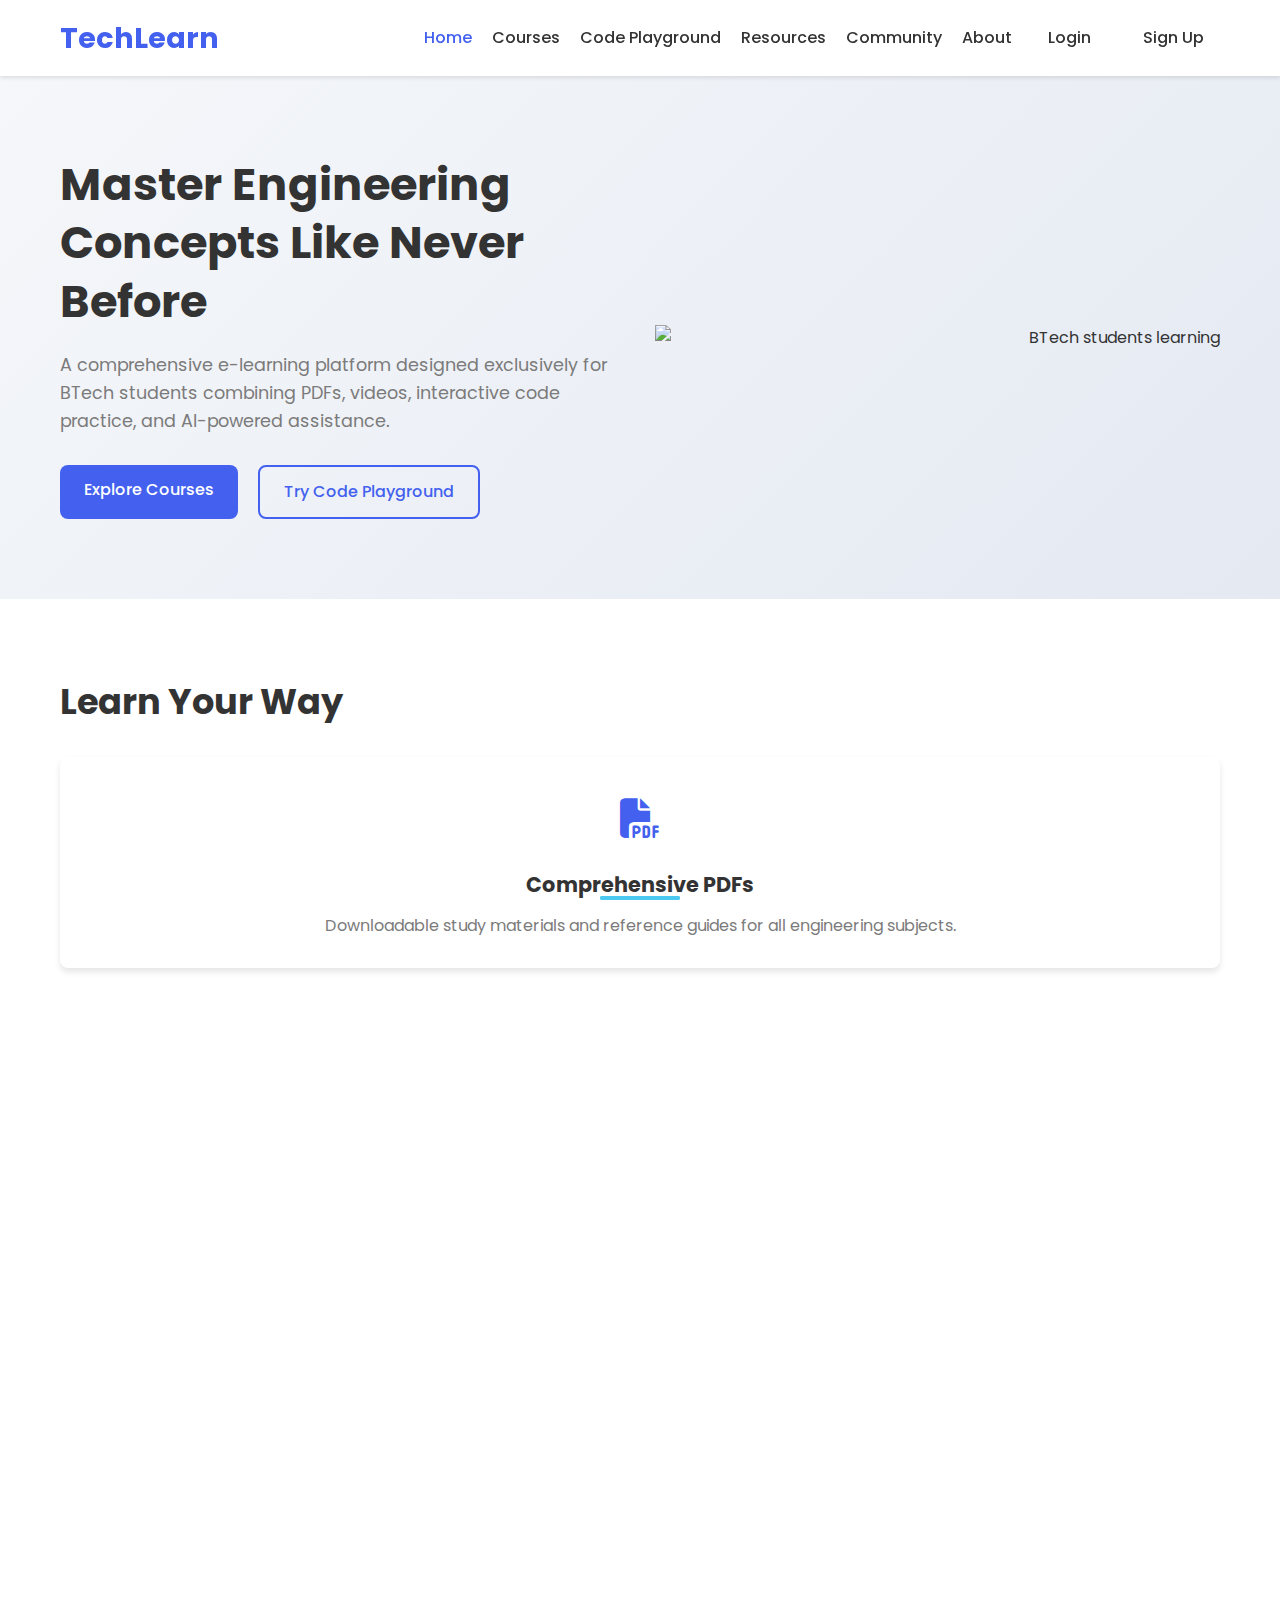
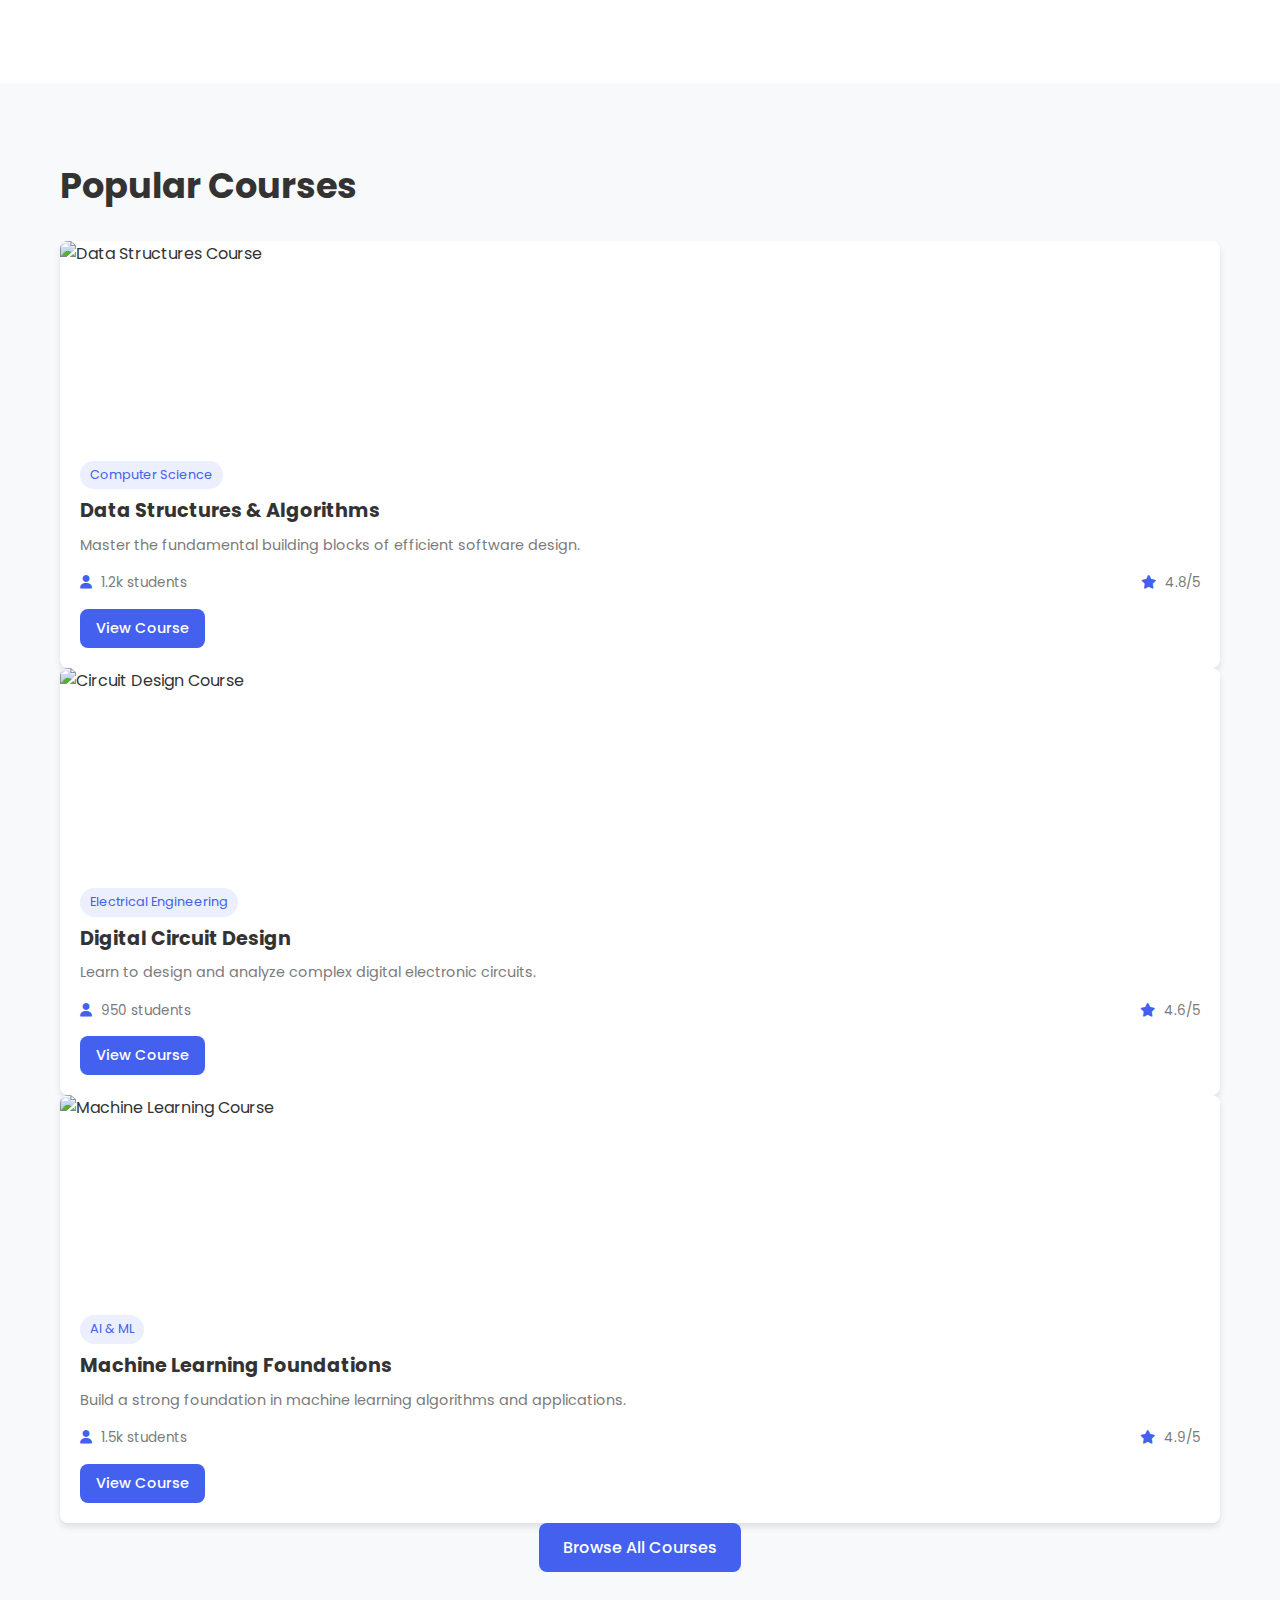
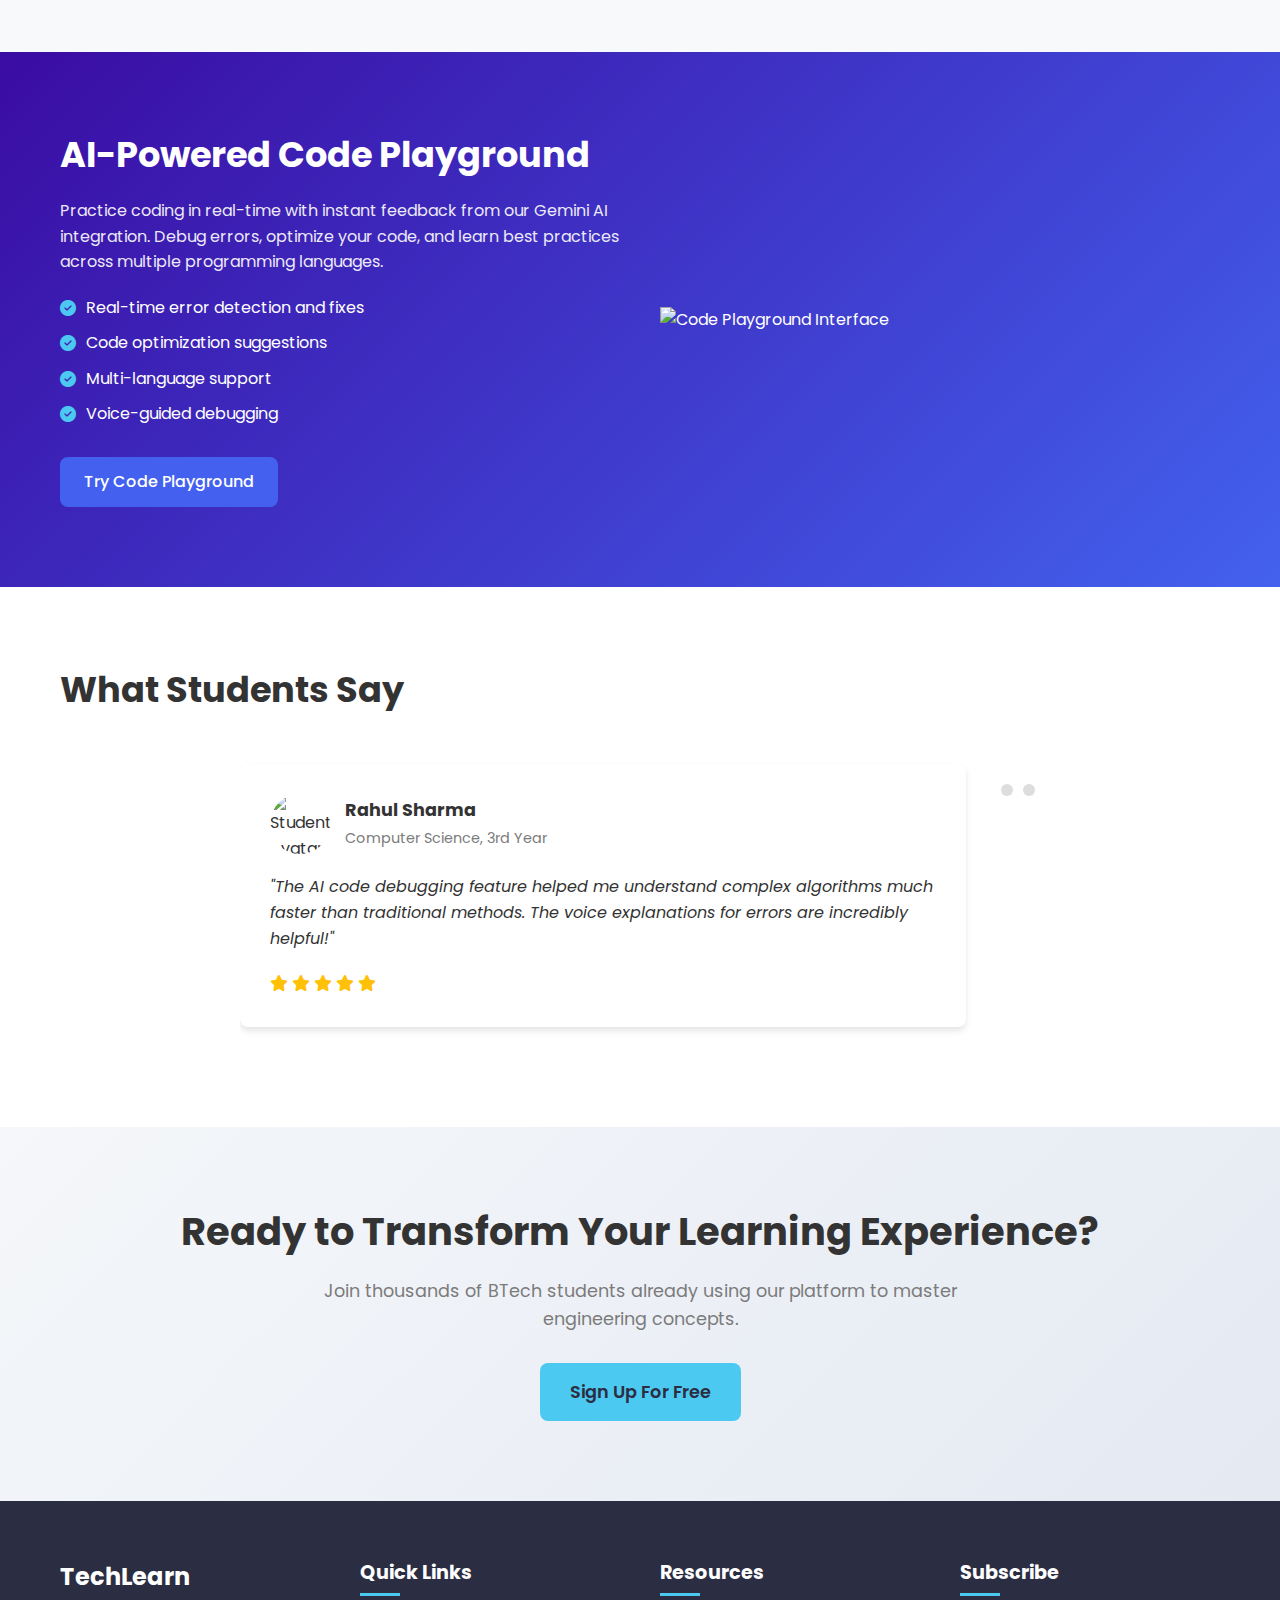
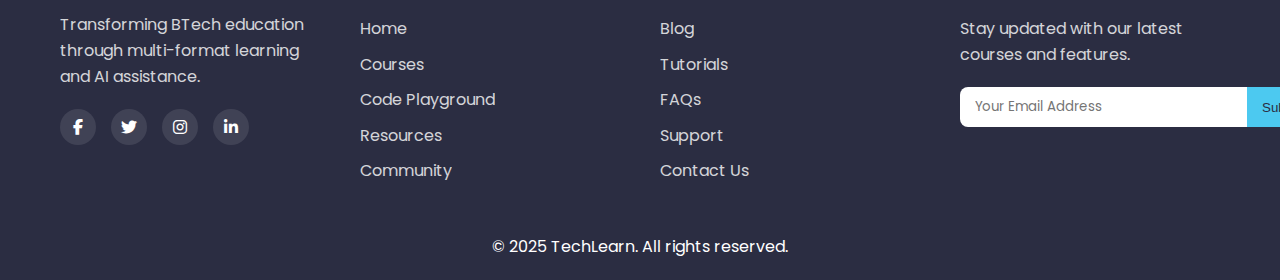
==== index.html @ 761025a0 "init codes" ====
<!DOCTYPE html>
<html lang="en">
<head>
    <meta charset="UTF-8">
    <meta name="viewport" content="width=device-width, initial-scale=1.0">
    <title>TechLearn - BTech E-Learning Platform</title>
    <link rel="stylesheet" href="styles.css">
    <link href="https://cdnjs.cloudflare.com/ajax/libs/font-awesome/6.4.0/css/all.min.css" rel="stylesheet">
    <link href="https://fonts.googleapis.com/css2?family=Poppins:wght@300;400;500;600;700&display=swap" rel="stylesheet">
</head>
<body>
    <!-- Navigation Bar -->
    <nav class="navbar">
        <div class="container">
            <div class="logo">
                <a href="index.html">TechLearn</a>
            </div>
            <div class="menu-toggle">
                <i class="fas fa-bars"></i>
            </div>
            <ul class="nav-menu">
                <li><a href="#" class="active">Home</a></li>
                <li><a href="#">Courses</a></li>
                <li><a href="#">Code Playground</a></li>
                <li><a href="#">Resources</a></li>
                <li><a href="#">Community</a></li>
                <li><a href="#">About</a></li>
                <li><a href="#" class="btn-login">Login</a></li>
                <li><a href="#" class="btn-signup">Sign Up</a></li>
            </ul>
        </div>
    </nav>

    <!-- Hero Section -->
    <section class="hero">
        <div class="container">
            <div class="hero-content">
                <h1>Master Engineering Concepts Like Never Before</h1>
                <p>A comprehensive e-learning platform designed exclusively for BTech students combining PDFs, videos, interactive code practice, and AI-powered assistance.</p>
                <div class="hero-buttons">
                    <a href="#" class="btn-primary">Explore Courses</a>
                    <a href="#" class="btn-secondary">Try Code Playground</a>
                </div>
            </div>
            <div class="hero-image">
                <img src="/api/placeholder/600/400" alt="BTech students learning">
            </div>
        </div>
    </section>

    <!-- Features Section -->
    <section class="features">
        <div class="container">
            <h2 class="section-title">Learn Your Way</h2>
            <div class="features-grid">
                <div class="feature-card">
                    <div class="feature-icon">
                        <i class="fas fa-file-pdf"></i>
                    </div>
                    <h3>Comprehensive PDFs</h3>
                    <p>Downloadable study materials and reference guides for all engineering subjects.</p>
                </div>
                <div class="feature-card">
                    <div class="feature-icon">
                        <i class="fab fa-youtube"></i>
                    </div>
                    <h3>Video Tutorials</h3>
                    <p>Engaging video explanations to visualize complex engineering concepts.</p>
                </div>
                <div class="feature-card">
                    <div class="feature-icon">
                        <i class="fas fa-code"></i>
                    </div>
                    <h3>Interactive Coding</h3>
                    <p>Practice coding with our Gemini AI-powered playground for instant feedback.</p>
                </div>
                <div class="feature-card">
                    <div class="feature-icon">
                        <i class="fas fa-microphone-alt"></i>
                    </div>
                    <h3>Voice Assistance</h3>
                    <p>Get voice explanations for debugging and improving your code.</p>
                </div>
            </div>
        </div>
    </section>

    <!-- Courses Preview Section -->
    <section class="courses-preview">
        <div class="container">
            <h2 class="section-title">Popular Courses</h2>
            <div class="courses-grid">
                <div class="course-card">
                    <div class="course-image">
                        <img src="/api/placeholder/300/200" alt="Data Structures Course">
                    </div>
                    <div class="course-content">
                        <span class="course-tag">Computer Science</span>
                        <h3>Data Structures & Algorithms</h3>
                        <p>Master the fundamental building blocks of efficient software design.</p>
                        <div class="course-meta">
                            <span><i class="fas fa-user"></i> 1.2k students</span>
                            <span><i class="fas fa-star"></i> 4.8/5</span>
                        </div>
                        <a href="#" class="btn-course">View Course</a>
                    </div>
                </div>
                <div class="course-card">
                    <div class="course-image">
                        <img src="/api/placeholder/300/200" alt="Circuit Design Course">
                    </div>
                    <div class="course-content">
                        <span class="course-tag">Electrical Engineering</span>
                        <h3>Digital Circuit Design</h3>
                        <p>Learn to design and analyze complex digital electronic circuits.</p>
                        <div class="course-meta">
                            <span><i class="fas fa-user"></i> 950 students</span>
                            <span><i class="fas fa-star"></i> 4.6/5</span>
                        </div>
                        <a href="#" class="btn-course">View Course</a>
                    </div>
                </div>
                <div class="course-card">
                    <div class="course-image">
                        <img src="/api/placeholder/300/200" alt="Machine Learning Course">
                    </div>
                    <div class="course-content">
                        <span class="course-tag">AI & ML</span>
                        <h3>Machine Learning Foundations</h3>
                        <p>Build a strong foundation in machine learning algorithms and applications.</p>
                        <div class="course-meta">
                            <span><i class="fas fa-user"></i> 1.5k students</span>
                            <span><i class="fas fa-star"></i> 4.9/5</span>
                        </div>
                        <a href="#" class="btn-course">View Course</a>
                    </div>
                </div>
            </div>
            <div class="courses-cta">
                <a href="#" class="btn-primary">Browse All Courses</a>
            </div>
        </div>
    </section>

    <!-- Code Playground Preview -->
    <section class="code-playground-preview">
        <div class="container">
            <div class="playground-content">
                <h2>AI-Powered Code Playground</h2>
                <p>Practice coding in real-time with instant feedback from our Gemini AI integration. Debug errors, optimize your code, and learn best practices across multiple programming languages.</p>
                <ul class="playground-features">
                    <li><i class="fas fa-check-circle"></i> Real-time error detection and fixes</li>
                    <li><i class="fas fa-check-circle"></i> Code optimization suggestions</li>
                    <li><i class="fas fa-check-circle"></i> Multi-language support</li>
                    <li><i class="fas fa-check-circle"></i> Voice-guided debugging</li>
                </ul>
                <a href="#" class="btn-primary">Try Code Playground</a>
            </div>
            <div class="playground-image">
                <img src="/api/placeholder/500/300" alt="Code Playground Interface">
            </div>
        </div>
    </section>

    <!-- Testimonials Section -->
    <section class="testimonials">
        <div class="container">
            <h2 class="section-title">What Students Say</h2>
            <div class="testimonials-slider">
                <div class="testimonial-card">
                    <div class="student-profile">
                        <img src="/api/placeholder/80/80" alt="Student Avatar">
                        <div class="student-info">
                            <h4>Rahul Sharma</h4>
                            <p>Computer Science, 3rd Year</p>
                        </div>
                    </div>
                    <p class="testimonial-text">"The AI code debugging feature helped me understand complex algorithms much faster than traditional methods. The voice explanations for errors are incredibly helpful!"</p>
                    <div class="testimonial-rating">
                        <i class="fas fa-star"></i>
                        <i class="fas fa-star"></i>
                        <i class="fas fa-star"></i>
                        <i class="fas fa-star"></i>
                        <i class="fas fa-star"></i>
                    </div>
                </div>
                <div class="testimonial-card">
                    <div class="student-profile">
                        <img src="/api/placeholder/80/80" alt="Student Avatar">
                        <div class="student-info">
                            <h4>Priya Patel</h4>
                            <p>Electronics Engineering, 4th Year</p>
                        </div>
                    </div>
                    <p class="testimonial-text">"Having both PDF resources and YouTube videos in one place made studying for exams so much more efficient. The community forums helped me connect with students facing similar challenges."</p>
                    <div class="testimonial-rating">
                        <i class="fas fa-star"></i>
                        <i class="fas fa-star"></i>
                        <i class="fas fa-star"></i>
                        <i class="fas fa-star"></i>
                        <i class="fas fa-star-half-alt"></i>
                    </div>
                </div>
            </div>
        </div>
    </section>

    <!-- CTA Section -->
    <section class="cta">
        <div class="container">
            <h2>Ready to Transform Your Learning Experience?</h2>
            <p>Join thousands of BTech students already using our platform to master engineering concepts.</p>
            <a href="#" class="btn-cta">Sign Up For Free</a>
        </div>
    </section>

    <!-- Footer -->
    <footer class="footer">
        <div class="container">
            <div class="footer-grid">
                <div class="footer-col">
                    <h3>TechLearn</h3>
                    <p>Transforming BTech education through multi-format learning and AI assistance.</p>
                    <div class="social-links">
                        <a href="#"><i class="fab fa-facebook-f"></i></a>
                        <a href="#"><i class="fab fa-twitter"></i></a>
                        <a href="#"><i class="fab fa-instagram"></i></a>
                        <a href="#"><i class="fab fa-linkedin-in"></i></a>
                    </div>
                </div>
                <div class="footer-col">
                    <h4>Quick Links</h4>
                    <ul>
                        <li><a href="#">Home</a></li>
                        <li><a href="#">Courses</a></li>
                        <li><a href="#">Code Playground</a></li>
                        <li><a href="#">Resources</a></li>
                        <li><a href="#">Community</a></li>
                    </ul>
                </div>
                <div class="footer-col">
                    <h4>Resources</h4>
                    <ul>
                        <li><a href="#">Blog</a></li>
                        <li><a href="#">Tutorials</a></li>
                        <li><a href="#">FAQs</a></li>
                        <li><a href="#">Support</a></li>
                        <li><a href="#">Contact Us</a></li>
                    </ul>
                </div>
                <div class="footer-col">
                    <h4>Subscribe</h4>
                    <p>Stay updated with our latest courses and features.</p>
                    <form class="newsletter-form">
                        <input type="email" placeholder="Your Email Address">
                        <button type="submit">Subscribe</button>
                    </form>
                </div>
            </div>
            <div class="footer-bottom ">
                <p style="text-align: center;">&copy; 2025 TechLearn. All rights reserved.</p>
            </div>
        </div>
    </footer>

    <script src="script.js"></script>
</body>
</html>
---- styles.css ----
/* Base Styles */
:root {
    --primary-color: #4361ee;
    --secondary-color: #3f37c9;
    --accent-color: #4cc9f0;
    --text-color: #333;
    --light-text: #7b7b7b;
    --bg-color: #f8f9fa;
    --light-bg: #ffffff;
    --dark-bg: #2b2d42;
    --border-color: #e1e1e1;
    --success-color: #4caf50;
    --warning-color: #ff9800;
    --danger-color: #f44336;
    --shadow: 0 4px 6px rgba(0, 0, 0, 0.1);
    --border-radius: 8px;
}

* {
    margin: 0;
    padding: 0;
    box-sizing: border-box;
}

body {
    font-family: 'Poppins', sans-serif;
    color: var(--text-color);
    background-color: var(--bg-color);
    line-height: 1.6;
}

.container {
    width: 100%;
    max-width: 1200px;
    margin: 0 auto;
    padding: 0 20px;
}

a {
    text-decoration: none;
    color: inherit;
}

ul {
    list-style: none;
}

img {
    max-width: 100%;
    height: auto;
    display: block; /* Prevents unwanted space under images */
}
.section-title {
    font-size: clamp(1.8rem, 5vw, 2.2rem);
    margin-bottom: 2rem;
}

.section-title::after {
    content: '';
    position: absolute;
    bottom: 0;
    left: 50%;
    transform: translateX(-50%);
    width: 80px;
    height: 4px;
    background-color: var(--accent-color);
    border-radius: 2px;
}

/* Button Styles */
.btn-primary, .btn-secondary, .btn-course, .btn-cta {
    display: inline-block;
    padding: 12px 24px;
    border-radius: var(--border-radius);
    font-weight: 500;
    text-align: center;
    transition: all 0.3s ease;
    cursor: pointer;
    white-space: nowrap; /* Prevents text wrapping in buttons */
}

.btn-primary {
    background-color: var(--primary-color);
    color: white;
    border: none;
}

.btn-secondary {
    background-color: transparent;
    color: var(--primary-color);
    border: 2px solid var(--primary-color);
}

.btn-course {
    background-color: var(--primary-color);
    color: white;
    border: none;
    padding: 8px 16px;
    font-size: 0.9rem;
}

.btn-cta {
    background-color: var(--accent-color);
    color: var(--dark-bg);
    border: none;
    font-size: 1.1rem;
    padding: 15px 30px;
    font-weight: 600;
}

.btn-primary:hover, .btn-course:hover {
    background-color: var(--secondary-color);
    transform: translateY(-2px);
    box-shadow: var(--shadow);
}

.btn-secondary:hover {
    background-color: rgba(67, 97, 238, 0.1);
}

.btn-cta:hover {
    background-color: #3ab7db;
    transform: translateY(-3px);
    box-shadow: 0 6px 12px rgba(0, 0, 0, 0.15);
}

/* Navigation Bar */
.navbar {
    background-color: var(--light-bg);
    box-shadow: 0 2px 4px rgba(0, 0, 0, 0.1);
    position: sticky;
    top: 0;
    z-index: 1000;
    width: 100%;
    text-align: left;
}
.navbar .container {
    display: flex;
    justify-content: space-between;
    align-items: center;
    padding: 15px 20px;
}


.logo a {
    font-size: 1.8rem;
    font-weight: 700;
    color: var(--primary-color);
}

.nav-menu {
    display: flex;
    align-items: center;
}

.nav-menu li {
    margin-left: 20px;
    text-align: left;
}

.nav-menu a {
    color: var(--text-color);
    font-weight: 500;
    transition: color 0.3s ease;
    text-align: left;
}

.nav-menu a:hover, .nav-menu a.active {
    color: var(--primary-color);
    text-align: left;
}

.btn-login, .btn-signup {
    padding: 8px 16px;
    border-radius: var(--border-radius);
    bottom: 0;
    text-align: left;
}

.btn-login {
    color: var(--primary-color);
    text-align: left;
    
}

.btn-signup {
   
    color: white;
    text-align: left;
}

.menu-toggle {
    display: none;
    background: none;
    border: none;
    font-size: 1.5rem;
    cursor: pointer;
    color: var(--text-color);
    padding: 5px;
    z-index: 1001;
    text-align: left;
}

/* Hero Section */
.hero {
    padding: 80px 0;
    background: linear-gradient(135deg, #f5f7fa 0%, #e4e9f2 100%);
}

.hero .container {
    display: flex;
    align-items: center;
    justify-content: space-between;
    gap: 30px;
}

.hero-content {
    flex: 1;
}


.hero-image {
    flex: 1;
    text-align: right;
}

.hero h1 {
    font-size: clamp(2rem, 5vw, 2.8rem);
    margin-bottom: 20px;
}

.hero p {
    font-size: 1.1rem;
    margin-bottom: 30px;
    color: var(--light-text);
}

.hero-buttons {
    display: flex;
    gap: 20px;
}

/* Features Section */
.features {
    padding: 80px 0;
    background-color: var(--light-bg);
}

.features-grid {
    grid-template-columns: repeat(auto-fit, minmax(280px, 1fr));
}

.feature-card {
    background: white;
    padding: 30px;
    border-radius: var(--border-radius);
    box-shadow: var(--shadow);
    text-align: center;
    transition: transform 0.3s ease;
}

.feature-card:hover {
    transform: translateY(-10px);
}

.feature-icon {
    font-size: 2.5rem;
    color: var(--primary-color);
    margin-bottom: 20px;
}

.feature-card h3 {
    font-size: 1.3rem;
    margin-bottom: 15px;
}

.feature-card p {
    color: var(--light-text);
}

/* Courses Preview Section */
.courses-preview {
    padding: 80px 0;
    background-color: var(--bg-color);
}

.courses-grid {
    grid-template-columns: repeat(auto-fit, minmax(300px, 1fr));
}
.course-card {
    background: white;
    border-radius: var(--border-radius);
    overflow: hidden;
    box-shadow: var(--shadow);
    transition: transform 0.3s ease;
}

.course-card:hover {
    transform: translateY(-5px);
    box-shadow: 0 10px 20px rgba(0, 0, 0, 0.1);
}

.course-image {
    height: 200px;
    overflow: hidden;
}

.course-image img {
    width: 100%;
    height: 100%;
    object-fit: cover;
    transition: transform 0.5s ease;
}

.course-card:hover .course-image img {
    transform: scale(1.05);
}

.course-content {
    padding: 20px;
}

.course-tag {
    display: inline-block;
    background-color: rgba(67, 97, 238, 0.1);
    color: var(--primary-color);
    padding: 4px 10px;
    border-radius: 20px;
    font-size: 0.8rem;
    margin-bottom: 10px;
}

.course-content h3 {
    font-size: 1.2rem;
    margin-bottom: 10px;
}

.course-content p {
    color: var(--light-text);
    margin-bottom: 15px;
    font-size: 0.9rem;
}

.course-meta {
    display: flex;
    justify-content: space-between;
    margin-bottom: 15px;
    font-size: 0.85rem;
    color: var(--light-text);
}

.course-meta i {
    color: var(--primary-color);
    margin-right: 5px;
}

.courses-cta {
    text-align: center;
}

/* Code Playground Preview */
.code-playground-preview {
    padding: 80px 0;
    background: linear-gradient(135deg, #3a0ca3 0%, #4361ee 100%);
    color: white;
}

.code-playground-preview .container {
    display: flex;
    align-items: center;
    justify-content: space-between;
    gap: 40px;
}
.playground-content {
    flex: 1;
}

.playground-image {
    flex: 1;
}

.playground-content h2 {
    font-size: 2.2rem;
    margin-bottom: 20px;
}

.playground-content p {
    margin-bottom: 20px;
    opacity: 0.9;
}

.playground-features {
    margin-bottom: 30px;
}

.playground-features li {
    margin-bottom: 10px;
    display: flex;
    align-items: center;
}

.playground-features i {
    color: var(--accent-color);
    margin-right: 10px;
}

/* Testimonials Section */
.testimonials {
    padding: 80px 0;
    background-color: var(--light-bg);
}

.testimonials-slider {
    display: flex;
    gap: 30px;
    overflow-x: auto;
    padding: 20px 0;
    scrollbar-width: none;
}

.testimonials-slider::-webkit-scrollbar {
    display: none;
}

.testimonial-card {
    background: white;
    padding: 30px;
    border-radius: var(--border-radius);
    box-shadow: var(--shadow);
    min-width: 320px;
    flex: 1;
}

.student-profile {
    display: flex;
    align-items: center;
    margin-bottom: 20px;
}

.student-profile img {
    width: 60px;
    height: 60px;
    border-radius: 50%;
    object-fit: cover;
    margin-right: 15px;
}

.student-info h4 {
    font-size: 1.1rem;
    margin-bottom: 5px;
}

.student-info p {
    color: var(--light-text);
    font-size: 0.9rem;
}

.testimonial-text {
    font-style: italic;
    margin-bottom: 20px;
    color: var(--text-color);
}

.testimonial-rating {
    color: #ffc107;
}

/* CTA Section */
.cta {
    padding: 80px 0;
    text-align: center;
    background: linear-gradient(135deg, #f5f7fa 0%, #e4e9f2 100%);
}

.cta h2 {
    font-size: 2.4rem;
    margin-bottom: 20px;
}

.cta p {
    font-size: 1.1rem;
    color: var(--light-text);
    margin-bottom: 30px;
    max-width: 700px;
    margin-left: auto;
    margin-right: auto;
}

/* Footer */
.footer {
    background-color: var(--dark-bg);
    color: white;
    padding: 60px 0 20px;
}

.footer-grid {
    display: grid;
    grid-template-columns: repeat(auto-fit, minmax(200px, 1fr));
    gap: 40px;
    margin-bottom: 40px;
}

.footer-col h3 {
    font-size: 1.5rem;
    margin-bottom: 20px;
}

.footer-col h4 {
    font-size: 1.2rem;
    margin-bottom: 20px;
    position: relative;
    padding-bottom: 10px;
}

.footer-col h4::after {
    content: '';
    position: absolute;
    bottom: 0;
    left: 0;
    width: 40px;
    height: 3px;
    background-color: var(--accent-color);
}

.footer-col p {
    margin-bottom: 20px;
    opacity: 0.8;
}

.social-links {
    display: flex;
    gap: 15px;
}

.social-links a {
    display: flex;
    align-items: center;
    justify-content: center;
    width: 36px;
    height: 36px;
    background-color: rgba(255, 255, 255, 0.1);
    border-radius: 50%;
    transition: all 0.3s ease;
}

.social-links a:hover {
    background-color: var(--accent-color);
    transform: translateY(-3px);
}

.footer-col ul li {
    margin-bottom: 10px;
}

.footer-col ul li a {
    opacity: 0.8;
    transition: all 0.3s ease;
}

.footer-col ul li a:hover {
    opacity: 1;
    color: var(--accent-color);
    padding-left: 5px;
}

.newsletter-form {
    display: flex;
    margin-top: 15px;
}

.newsletter-form input {
    flex: 1;
    padding: 10px 15px;
    border: none;
    border-radius: var(--border-radius) 0 0 var(--border-radius);
    font-family: inherit;
    outline: none;
}

.newsletter-form button {
    background-color: var(--accent-color);
    color: var(--dark-bg);
    border: none;
    padding: 10px 15px;
    border-radius: 0 var(--border-radius) var(--border-radius) 0;
    cursor: pointer;
    transition: all 0.3s ease;
}

.newsletter-form button:hover {
    background-color: #3ab7db;
}

.copyright {
    text-align: center;
    padding-top: 20px;
    border-top: 1px solid rgba(255, 255, 255, 0.1);
    font-size: 0.9rem;
    opacity: 0.7;
}

/* Responsive Styles */
@media (max-width: 992px) {
    .hero .container {
        flex-direction: column;
        text-align: center;
    }

    .hero-content {
        padding-right: 0;
        margin-bottom: 40px;
    }

    .hero-buttons {
        justify-content: center;
    }

    .code-playground-preview .container {
        flex-direction: column;
    }

    .playground-image {
        order: -1;
        margin-bottom: 30px;
    }
}

@media (max-width: 768px) {
    .menu-toggle {
        display: block;
    }

    .nav-menu {
        position: absolute;
        top: 100%;
        left: 0;
        right: 0;
        flex-direction: column;
        background-color: var(--light-bg);
        padding: 20px;
        box-shadow: 0 5px 10px rgba(0, 0, 0, 0.1);
        display: none;
    }

    .nav-menu.active {
        display: flex;
    }

    .nav-menu li {
        margin: 10px 0;
    }

    .section-title {
        font-size: 1.8rem;
    }

    .hero h1 {
        font-size: 2.2rem;
    }

    .testimonials-slider {
        flex-direction: column;
    }

    .testimonial-card {
        min-width: auto;
    }

    .footer-grid {
        grid-template-columns: 1fr;
    }
}

/* Animation Styles */
@keyframes fadeIn {
    from {
        opacity: 0;
        transform: translateY(20px);
    }
    to {
        opacity: 1;
        transform: translateY(0);
    }
}

.fade-in {
    animation: fadeIn 0.6s ease forwards;
}

.fade-in-delay-1 {
    animation: fadeIn 0.6s ease 0.2s forwards;
    opacity: 0;
}

.fade-in-delay-2 {
    animation: fadeIn 0.6s ease 0.4s forwards;
    opacity: 0;
}

/* Form Styles */
.form-group {
    margin-bottom: 20px;
}

.form-group label {
    display: block;
    margin-bottom: 8px;
    font-weight: 500;
}

.form-control {
    width: 100%;
    padding: 12px 15px;
    border: 1px solid var(--border-color);
    border-radius: var(--border-radius);
    font-family: inherit;
    font-size: 1rem;
}

.form-control:focus {
    border-color: var(--primary-color);
    outline: none;
}

textarea.form-control {
    min-height: 120px;
    resize: vertical;
}

/* Alert Styles */
.alert {
    padding: 15px;
    border-radius: var(--border-radius);
    margin-bottom: 20px;
}

.alert-success {
    background-color: rgba(76, 175, 80, 0.1);
    color: var(--success-color);
    border-left: 4px solid var(--success-color);
}

.alert-warning {
    background-color: rgba(255, 152, 0, 0.1);
    color: var(--warning-color);
    border-left: 4px solid var(--warning-color);
}

.alert-danger {
    background-color: rgba(244, 67, 54, 0.1);
    color: var(--danger-color);
    border-left: 4px solid var(--danger-color);
}

/* Modal Styles */
.modal-overlay {
    position: fixed;
    top: 0;
    left: 0;
    right: 0;
    bottom: 0;
    background-color: rgba(0, 0, 0, 0.5);
    display: flex;
    align-items: center;
    justify-content: center;
    z-index: 2000;
    opacity: 0;
    visibility: hidden;
    transition: all 0.3s ease;
}

.modal-overlay.active {
    opacity: 1;
    visibility: visible;
}

.modal {
    background-color: white;
    border-radius: var(--border-radius);
    max-width: 500px;
    width: 95%;
    max-height: 90vh;
    overflow-y: auto;
}
.modal-overlay.active .modal {
    transform: translateY(0);
}

.modal-header {
    padding: 20px;
    border-bottom: 1px solid var(--border-color);
    display: flex;
    justify-content: space-between;
    align-items: center;
}

.modal-title {
    font-size: 1.5rem;
    margin: 0;
}

.modal-close {
    background: none;
    border: none;
    font-size: 1.5rem;
    cursor: pointer;
    color: var(--light-text);
}

.modal-body {
    padding: 20px;
}

.modal-footer {
    padding: 20px;
    border-top: 1px solid var(--border-color);
    display: flex;
    justify-content: flex-end;
    gap: 10px;
}

/* Pagination */
.pagination {
    display: flex;
    justify-content: center;
    margin-top: 40px;
}

.pagination a {
    display: flex;
    align-items: center;
    justify-content: center;
    width: 40px;
    height: 40px;
    margin: 0 5px;
    border-radius: 50%;
    background-color: white;
    box-shadow: var(--shadow);
    color: var(--text-color);
    transition: all 0.3s ease;
}

.pagination a:hover,
.pagination a.active {
    background-color: var(--primary-color);
    color: white;
}

/* Loader */
.loader {
    display: inline-block;
    width: 30px;
    height: 30px;
    border: 3px solid rgba(67, 97, 238, 0.3);
    border-radius: 50%;
    border-top-color: var(--primary-color);
    animation: spin 1s ease-in-out infinite;
}
h1, h2, h3, h4, h5, h6 {
    line-height: 1.3;
    word-wrap: break-word;
}
@keyframes spin {
    to {
        transform: rotate(360deg);
    }
}
/* Mobile Navigation Styles */
.menu-toggle {
    display: none;
    font-size: 1.5rem;
    cursor: pointer;
    color: #333;
}

@media (max-width: 992px) {
    .menu-toggle {
        display: block;
    }
    
    .nav-menu {
        position: fixed;
        top: 70px;
        left: -100%;
        width: 80%;
        height: calc(100vh - 70px);
        background-color: #fff;
        flex-direction: column;
        transition: 0.3s;
        box-shadow: 0 10px 15px rgba(0, 0, 0, 0.1);
        z-index: 1000;
    }
    
    .nav-menu.active {
        left: 0;
    }
    
    .nav-menu li {
        margin: 0;
        width: 100%;
    }
    
    .nav-menu li a {
        display: block;
        padding: 15px 20px;
        border-bottom: 1px solid #eee;
    }
}

/* Sticky Header */
.navbar.sticky {
    position: fixed;
    top: 0;
    left: 0;
    right: 0;
    background-color: rgba(255, 255, 255, 0.95);
    box-shadow: 0 2px 10px rgba(0, 0, 0, 0.1);
    z-index: 1000;
    animation: slideDown 0.3s ease-in-out;
}

@keyframes slideDown {
    from {
        transform: translateY(-100%);
    }
    to {
        transform: translateY(0);
    }
}

/* Testimonials Slider */
.testimonials-slider {
    position: relative;
    max-width: 800px;
    margin: 0 auto;
}

.testimonial-card {
    display: none;
    animation: fadeIn 0.5s ease-in-out;
}

@keyframes fadeIn {
    from {
        opacity: 0;
    }
    to {
        opacity: 1;
    }
}

.testimonial-dots {
    display: flex;
    justify-content: center;
    margin-top: 20px;
}

.testimonial-dot {
    width: 12px;
    height: 12px;
    border-radius: 50%;
    background-color: #ddd;
    margin: 0 5px;
    cursor: pointer;
    transition: background-color 0.3s;
}

.testimonial-dot.active {
    background-color: #4361ee;
}

/* Form Success/Error Messages */
.form-success-message,
.form-error-message {
    padding: 10px;
    border-radius: 5px;
    margin-top: 10px;
    text-align: center;
}

.form-success-message {
    background-color: #d4edda;
    color: #155724;
    border: 1px solid #c3e6cb;
}

.form-error-message {
    background-color: #f8d7da;
    color: #721c24;
    border: 1px solid #f5c6cb;
}

/* Authentication Modal */
.auth-modal {
    position: fixed;
    top: 0;
    left: 0;
    width: 100%;
    height: 100%;
    background-color: rgba(0, 0, 0, 0.5);
    display: flex;
    justify-content: center;
    align-items: center;
    z-index: 1001;
}

.auth-modal-content {
    background-color: #fff;
    border-radius: 8px;
    padding: 30px;
    max-width: 400px;
    width: 90%;
    position: relative;
    box-shadow: 0 5px 15px rgba(0, 0, 0, 0.2);
    animation: scaleIn 0.3s ease-in-out;
}

@keyframes scaleIn {
    from {
        transform: scale(0.8);
        opacity: 0;
    }
    to {
        transform: scale(1);
        opacity: 1;
    }
}

.auth-modal-close {
    position: absolute;
    top: 15px;
    right: 15px;
    font-size: 24px;
    cursor: pointer;
    color: #999;
    transition: color 0.2s;
}

.auth-modal-close:hover {
    color: #333;
}

.auth-form h2 {
    margin-bottom: 20px;
    text-align: center;
}

.form-group {
    margin-bottom: 15px;
}

.form-group label {
    display: block;
    margin-bottom: 5px;
    font-weight: 500;
}

.form-group input {
    width: 100%;
    padding: 10px;
    border: 1px solid #ddd;
    border-radius: 4px;
    font-size: 1rem;
}

.forgot-password {
    color: #4361ee;
    font-size: 0.9rem;
    text-decoration: none;
}

.btn-block {
    display: block;
    width: 100%;
    margin-top: 20px;
}

.auth-switch {
    margin-top: 20px;
    text-align: center;
    font-size: 0.9rem;
}

.auth-switch a {
    color: #4361ee;
    text-decoration: none;
}

.auth-success {
    text-align: center;
    padding: 20px 0;
}

.auth-success i {
    color: #28a745;
    font-size: 48px;
    margin-bottom: 15px;
}

/* Code Playground Modal */
.playground-modal {
    position: fixed;
    top: 0;
    left: 0;
    width: 100%;
    height: 100%;
    background-color: rgba(0, 0, 0, 0.8);
    display: flex;
    justify-content: center;
    align-items: center;
    z-index: 1001;
}

.playground-modal-content {
    background-color: #fff;
    border-radius: 8px;
    padding: 20px;
    max-width: 1000px;
    width: 90%;
    height: 80vh;
    position: relative;
    box-shadow: 0 5px 15px rgba(0, 0, 0, 0.3);
    display: flex;
    flex-direction: column;
}

.playground-modal-close {
    position: absolute;
    top: 15px;
    right: 15px;
    font-size: 24px;
    cursor: pointer;
    color: #999;
    transition: color 0.2s;
}

.playground-modal-content h2 {
    margin-bottom: 20px;
    text-align: center;
}

.playground-interface {
    display: flex;
    flex: 1;
    gap: 20px;
    margin-bottom: 20px;
    overflow: hidden;
}

.playground-editor, 
.playground-output {
    flex: 1;
    display: flex;
    flex-direction: column;
    border: 1px solid #ddd;
    border-radius: 4px;
    overflow: hidden;
}

.editor-header,
.output-header {
    background-color: #f5f5f5;
    padding: 10px;
    display: flex;
    justify-content: space-between;
    align-items: center;
    border-bottom: 1px solid #ddd;
}

.language-selector select {
    padding: 5px 10px;
    border-radius: 4px;
    border: 1px solid #ddd;
}

.code-editor {
    flex: 1;
    padding: 15px;
    font-family: monospace;
    font-size: 14px;
    line-height: 1.5;
    resize: none;
    border: none;
    outline: none;
    background-color: #f8f9fa;
}

.output-console {
    flex: 1;
    padding: 15px;
    background-color: #f8f9fa;
    font-family: monospace;
    font-size: 14px;
    line-height: 1.5;
    overflow-y: auto;
}

.console-message {
    margin-bottom: 5px;
    color: #333;
}

.console-message.error {
    color: #dc3545;
}

.console-message.result {
    color: #28a745;
    font-weight: bold;
}

.run-code-btn, 
.clear-output-btn {
    background-color: #4361ee;
    color: #fff;
    border: none;
    padding: 5px 10px;
    border-radius: 4px;
    cursor: pointer;
    transition: background-color 0.2s;
}

.run-code-btn:hover, 
.clear-output-btn:hover {
    background-color: #3a56d4;
}

.playground-footer {
    display: flex;
    justify-content: space-between;
}

.ai-assist-btn, 
.voice-explain-btn {
    background-color: #f5f5f5;
    border: 1px solid #ddd;
    padding: 8px 15px;
    border-radius: 4px;
    cursor: pointer;
    display: flex;
    align-items: center;
    gap: 5px;
    transition: background-color 0.2s;
}

.ai-assist-btn:hover, 
.voice-explain-btn:hover {
    background-color: #e9ecef;
}

.ai-suggestion {
    background-color: #e9f5ff;
    border-left: 4px solid #4361ee;
    padding: 10px;
    margin-top: 10px;
    border-radius: 0 4px 4px 0;
}

.ai-header {
    font-weight: bold;
    margin-bottom: 5px;
    color: #4361ee;
}

.ai-suggestion ul {
    margin: 0;
    padding-left: 20px;
}

.voice-message {
    background-color: #f3f1ff;
    border-left: 4px solid #7048e8;
    padding: 10px;
    margin-top: 10px;
    border-radius: 0 4px 4px 0;
    display: flex;
    align-items: center;
    gap: 10px;
}

.voice-message i {
    color: #7048e8;
    font-size: 1.2rem;
}

/* Feature card animations */
.feature-card {
    transition: transform 0.3s, box-shadow 0.3s;
    opacity: 0;
    transform: translateY(20px);
}

.feature-card.animated {
    opacity: 1;
    transform: translateY(0);
}

.feature-card:hover {
    transform: translateY(-5px);
    box-shadow: 0 10px 20px rgba(0, 0, 0, 0.1);
}

/* Course card hover effects */
.course-card {
    transition: transform 0.3s, box-shadow 0.3s;
}

.course-card.hover {
    transform: translateY(-5px);
    box-shadow: 0 15px 30px rgba(0, 0, 0, 0.1);
}

/* Responsive adjustments */
@media (max-width: 768px) {
    .playground-interface {
        flex-direction: column;
    }
    
    .playground-modal-content {
        height: 90vh;
    }
    
    .playground-footer {
        flex-direction: column;
        gap: 10px;
    }
    
    .ai-assist-btn, 
    .voice-explain-btn {
        width: 100%;
        justify-content: center;
    }
}
@media (max-width: 992px) {
    .hero .container {
        flex-direction: column;
        text-align: center;
    }

    .hero-content {
        padding-right: 0;
        margin-bottom: 40px;
    }

    .hero-buttons {
        justify-content: center;
    }

    .code-playground-preview .container {
        flex-direction: column;
    }

    .playground-image {
        order: -1;
        margin-bottom: 30px;
    }
    
    /* Enhanced mobile menu */
    .menu-toggle {
        display: block;
    }
    
    .nav-menu {
        position: fixed;
        top: 70px;
        left: -100%;
        width: 80%;
        height: calc(100vh - 70px);
        background-color: var(--light-bg);
        flex-direction: column;
        transition: 0.3s ease;
        box-shadow: 0 10px 15px rgba(0, 0, 0, 0.1);
        z-index: 1000;
        padding: 20px 0;
        overflow-y: auto;
    }
    
    .nav-menu.active {
        left: 0;
    }
    
    .nav-menu li {
        margin: 0;
        width: 100%;
    }
    
    .nav-menu li a {
        display: block;
        padding: 15px 20px;
        border-bottom: 1px solid var(--border-color);
    }
    
    /* Authentication buttons on mobile */
    .auth-buttons {
        display: flex;
        flex-direction: column;
        width: 100%;
        gap: 10px;
        padding: 15px 20px;
    }
    
    .btn-login, .btn-signup {
        width: 100%;
        text-align: center;
    }
}

/* Mobile Breakpoint Improvements */
@media (max-width: 768px) {
    /* Typography adjustments */
    .section-title {
        font-size: 1.8rem;
        margin-bottom: 1.5rem;
    }
    
    .hero h1 {
        font-size: 2.2rem;
    }
    
    /* Card layouts */
    .testimonials-slider {
        flex-direction: column;
    }
    
    .testimonial-card {
        min-width: auto;
    }
    
    /* Footer adjustments */
    .footer-grid {
        grid-template-columns: 1fr;
        gap: 30px;
    }
    
    /* Buttons adjustments */
    .hero-buttons {
        flex-direction: column;
        gap: 15px;
        align-items: stretch;
    }
    
    /* Course cards */
    .course-card {
        max-width: 400px;
        margin: 0 auto;
    }
    
    /* Modal adjustments */
    .modal-header {
        padding: 15px;
    }
    
    .modal-body, .modal-footer {
        padding: 15px;
    }
    
    /* Code playground interface */
    .playground-interface {
        flex-direction: column;
    }
}

/* Small Mobile Breakpoint */
@media (max-width: 576px) {
    /* Container padding */
    .container {
        padding: 0 15px;
    }
    
    /* Button adjustments */
    .btn-primary, .btn-secondary, .btn-course, .btn-cta {
        padding: 10px 20px;
        font-size: 0.95rem;
        width: 100%;
    }
    
    /* Feature cards */
    .feature-card {
        padding: 20px 15px;
    }
    
    /* Section spacing */
    .features, .courses-preview, .testimonials, .cta, .code-playground-preview {
        padding: 50px 0;
    }
    
    /* Course meta info */
    .course-meta {
        flex-direction: column;
        align-items: flex-start;
        gap: 5px;
    }
    
    /* Newsletter form */
    .newsletter-form {
        flex-direction: column;
    }
    
    .newsletter-form input {
        border-radius: var(--border-radius);
        margin-bottom: 10px;
    }
    
    .newsletter-form button {
        border-radius: var(--border-radius);
        width: 100%;
    }
    
    /* Modal width */
    .modal {
        width: 95%;
    }
    
    /* Auth modal */
    .auth-modal-content {
        padding: 20px 15px;
    }
}

/* Extra Small Devices */
@media (max-width: 480px) {
    /* Logo size */
    .logo a {
        font-size: 1.5rem;
    }
    
    /* Typography further adjustments */
    .hero h1 {
        font-size: 1.8rem;
    }
    
    .hero p {
        font-size: 1rem;
    }
    
    .section-title {
        font-size: 1.6rem;
    }
    
    /* Testimonial cards */
    .student-profile {
        flex-direction: column;
        text-align: center;
    }
    
    .student-profile img {
        margin: 0 auto 10px;
    }
    
    /* CTA section */
    .cta h2 {
        font-size: 1.8rem;
    }
    
    .cta p {
        font-size: 1rem;
    }
    
    /* Code playground modal */
    .playground-modal-content {
        padding: 15px 10px;
    }
    
    .editor-header, .output-header {
        flex-direction: column;
        gap: 10px;
    }
}

/* Touch device optimizations */
@media (hover: none) {
    /* Ensure tap targets are large enough */
    .nav-menu li a,
    .btn-primary, .btn-secondary, .btn-course, .btn-cta,
    .testimonial-dot,
    .pagination a {
        min-height: 44px;
        min-width: 44px;
        display: flex;
        align-items: center;
        justify-content: center;
    }
    
    /* Remove hover effects that might cause confusion */
    .feature-card:hover,
    .course-card:hover,
    .btn-primary:hover, .btn-secondary:hover {
        transform: none;
    }
}

/* Print styles */
@media print {
    .navbar, .footer, .cta, .pagination, .btn-cta {
        display: none !important;
    }
    
    body {
        background-color: #fff;
        color: #000;
    }
    
    .container {
        width: 100%;
        max-width: none;
        padding: 0;
        margin: 0;
    }
    
    a {
        text-decoration: none;
        color: #000;
    }
}

/* Fix for iOS Safari 100vh issue */
@supports (-webkit-touch-callout: none) {
    .nav-menu {
        height: -webkit-fill-available;
    }
    
    .modal-overlay, .auth-modal, .playground-modal {
        min-height: -webkit-fill-available;
    }
}

/* JavaScript-triggered classes */
/* These stay the same as they're used by your JS */
.nav-menu.active {
    left: 0;
}

.navbar.sticky {
    position: fixed;
    top: 0;
    left: 0;
    right: 0;
    background-color: rgba(255, 255, 255, 0.95);
    box-shadow: 0 2px 10px rgba(0, 0, 0, 0.1);
    z-index: 1000;
    animation: slideDown 0.3s ease-in-out;
}

/* Ensure modal animations work properly */
.modal-overlay.active {
    opacity: 1;
    visibility: visible;
}

.modal-overlay.active .modal {
    transform: translateY(0);
}
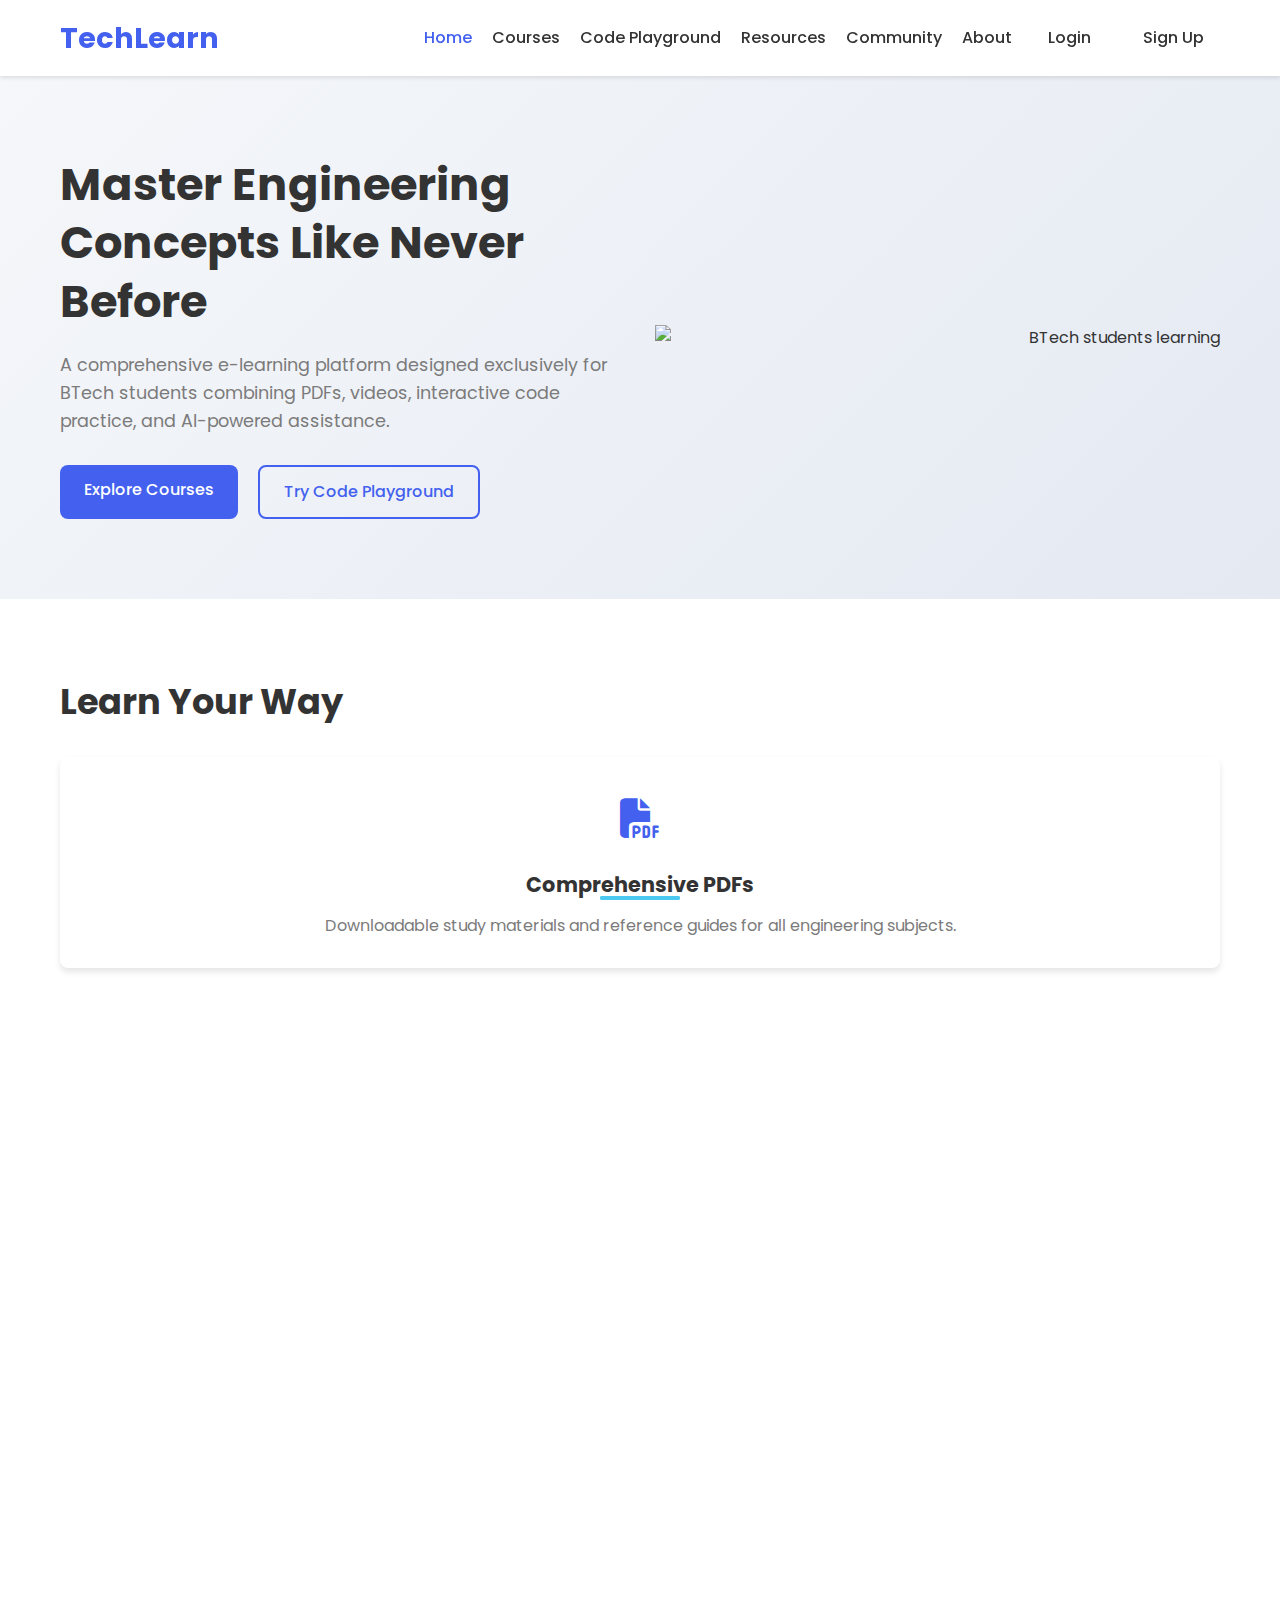
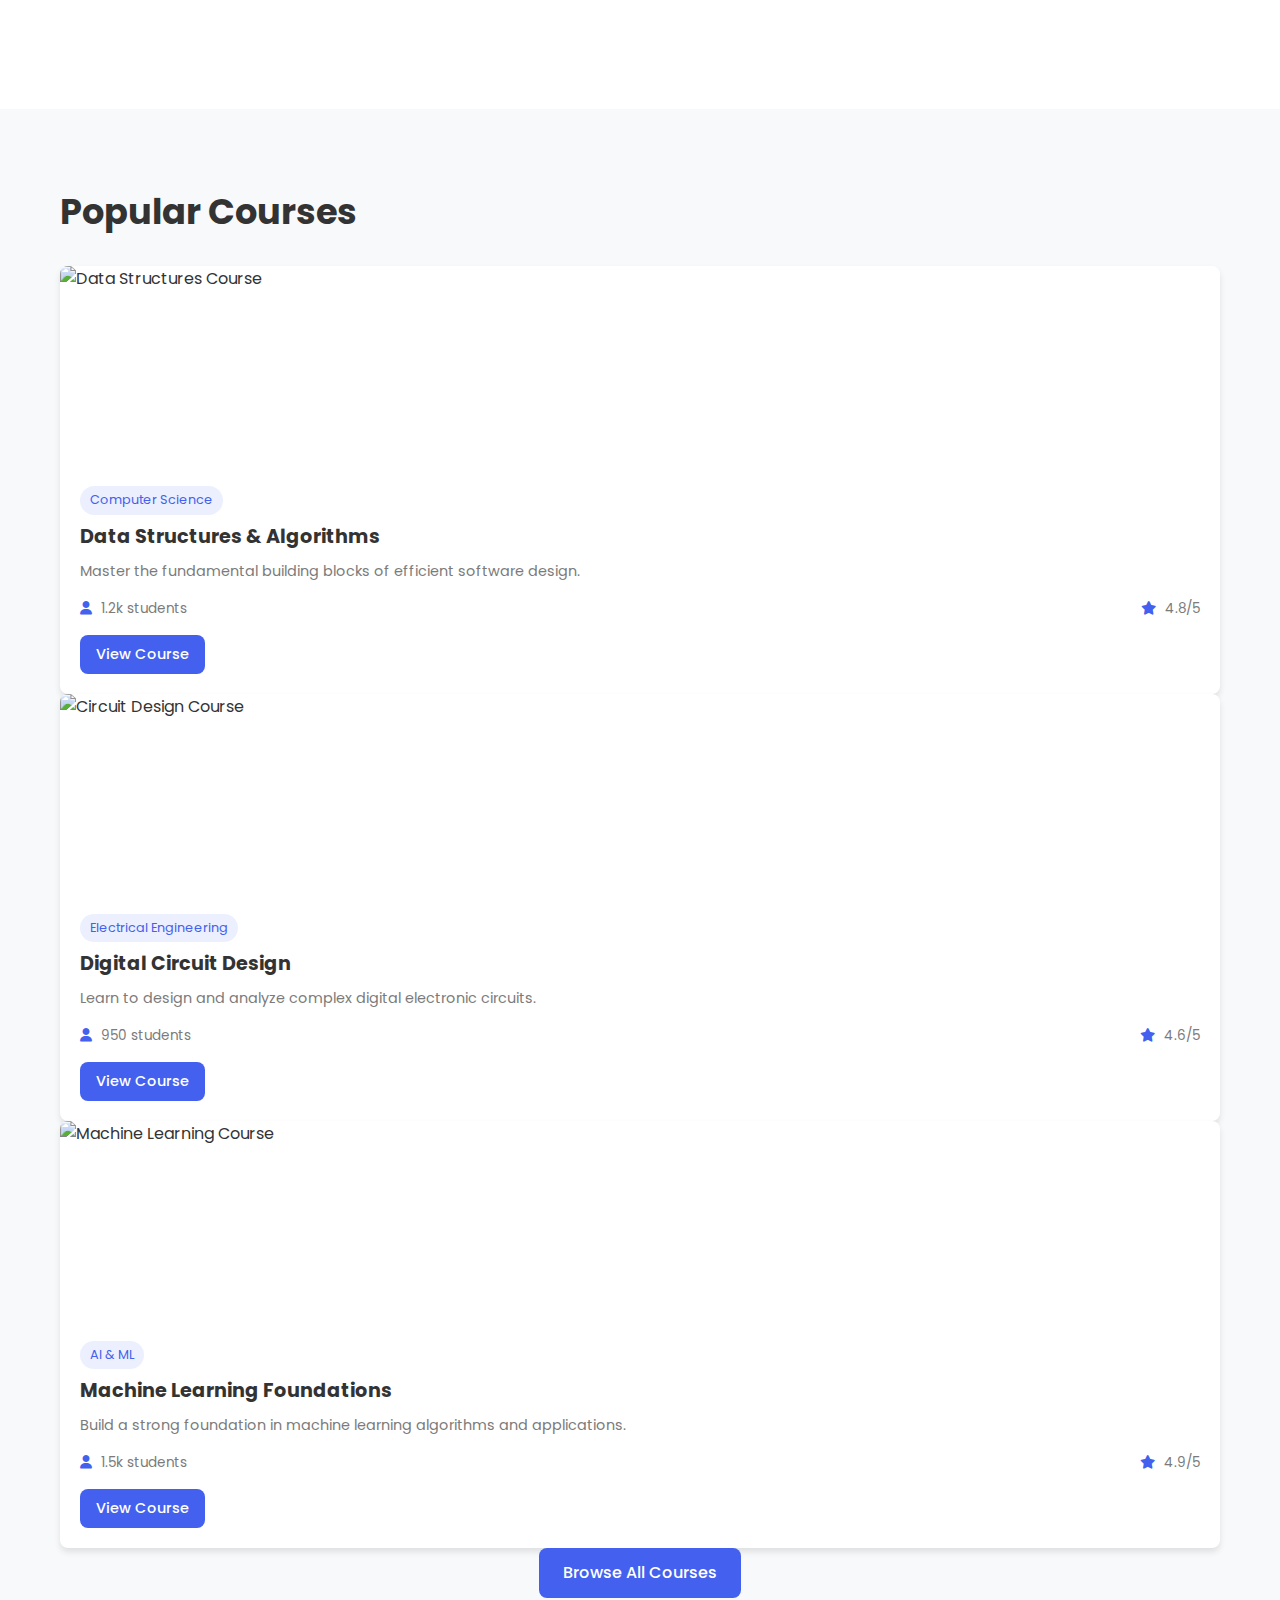
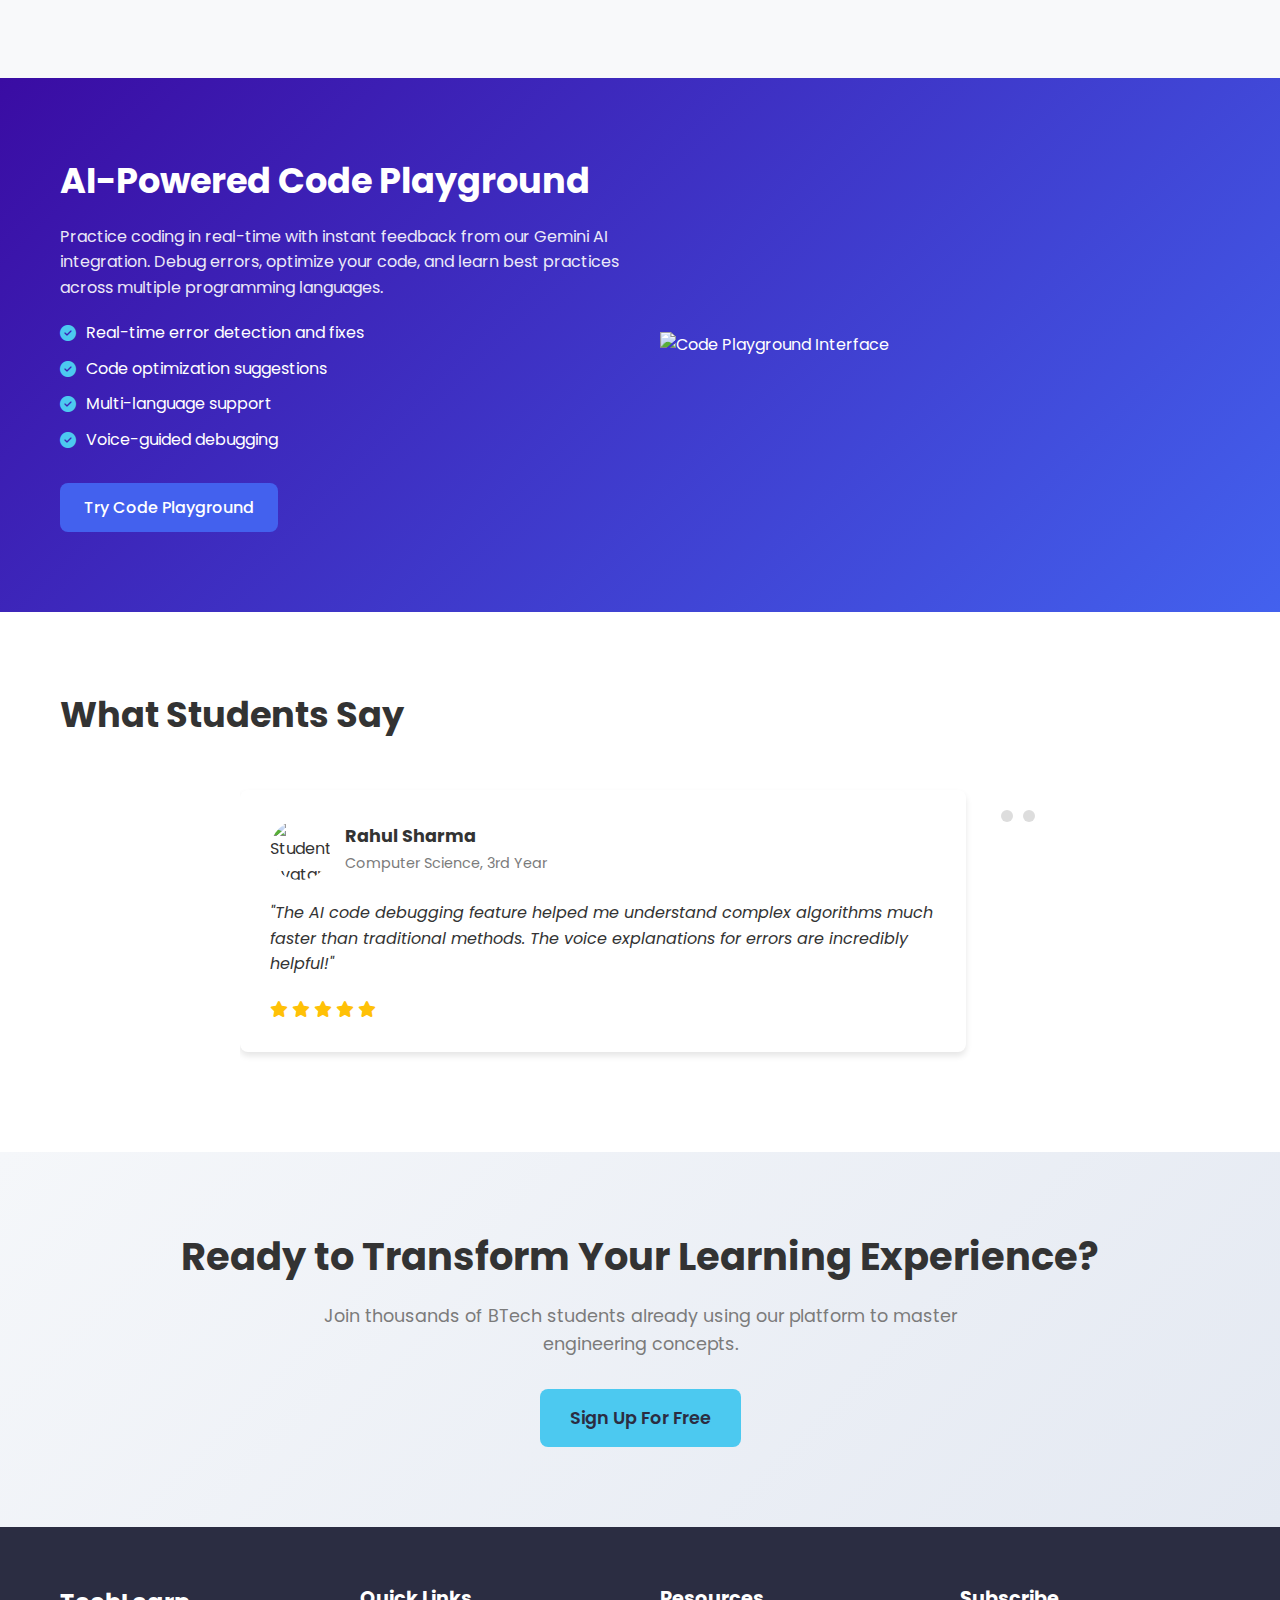
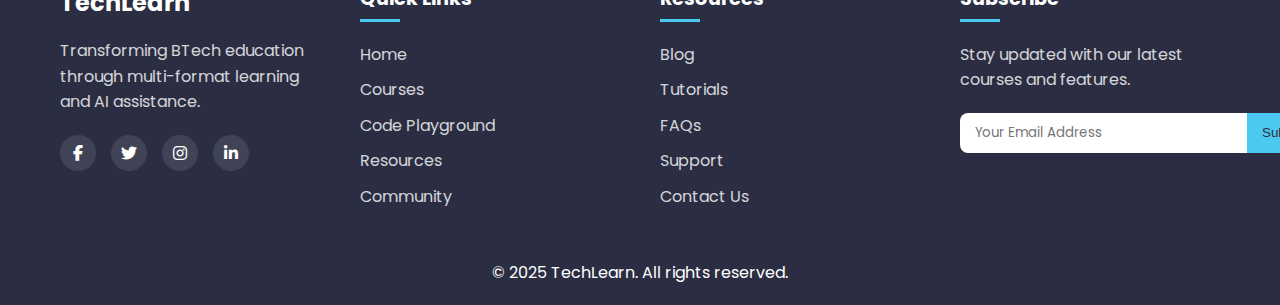
==== commit 3133e360: "updated codes" ====
--- a/index.html
+++ b/index.html
@@ -1,13 +1,20 @@
 <!DOCTYPE html>
 <html lang="en">
+
 <head>
     <meta charset="UTF-8">
     <meta name="viewport" content="width=device-width, initial-scale=1.0">
     <title>TechLearn - BTech E-Learning Platform</title>
     <link rel="stylesheet" href="styles.css">
     <link href="https://cdnjs.cloudflare.com/ajax/libs/font-awesome/6.4.0/css/all.min.css" rel="stylesheet">
-    <link href="https://fonts.googleapis.com/css2?family=Poppins:wght@300;400;500;600;700&display=swap" rel="stylesheet">
+    <link href="https://fonts.googleapis.com/css2?family=Poppins:wght@300;400;500;600;700&display=swap"
+        rel="stylesheet">
+    <link rel="apple-touch-icon" sizes="180x180" href="/apple-touch-icon.png">
+    <link rel="icon" type="image/png" sizes="32x32" href="/favicon-32x32.png">
+    <link rel="icon" type="image/png" sizes="16x16" href="/favicon-16x16.png">
+    <link rel="manifest" href="/site.webmanifest">
 </head>
+
 <body>
     <!-- Navigation Bar -->
     <nav class="navbar">
@@ -19,12 +26,12 @@
                 <i class="fas fa-bars"></i>
             </div>
             <ul class="nav-menu">
-                <li><a href="#" class="active">Home</a></li>
-                <li><a href="#">Courses</a></li>
-                <li><a href="#">Code Playground</a></li>
-                <li><a href="#">Resources</a></li>
-                <li><a href="#">Community</a></li>
-                <li><a href="#">About</a></li>
+                <li><a href="index.html" class="active">Home</a></li>
+                <li><a href="courses.html">Courses</a></li>
+                <li><a href="code-playground.html">Code Playground</a></li>
+                <li><a href="resources.html">Resources</a></li>
+                <li><a href="community.html">Community</a></li>
+                <li><a href="about.html">About</a></li>
                 <li><a href="#" class="btn-login">Login</a></li>
                 <li><a href="#" class="btn-signup">Sign Up</a></li>
             </ul>
@@ -36,14 +43,15 @@
         <div class="container">
             <div class="hero-content">
                 <h1>Master Engineering Concepts Like Never Before</h1>
-                <p>A comprehensive e-learning platform designed exclusively for BTech students combining PDFs, videos, interactive code practice, and AI-powered assistance.</p>
+                <p>A comprehensive e-learning platform designed exclusively for BTech students combining PDFs, videos,
+                    interactive code practice, and AI-powered assistance.</p>
                 <div class="hero-buttons">
-                    <a href="#" class="btn-primary">Explore Courses</a>
-                    <a href="#" class="btn-secondary">Try Code Playground</a>
+                    <a href="courses.html" class="btn-primary">Explore Courses</a>
+                    <a href="code-playground.html" class="btn-secondary">Try Code Playground</a>
                 </div>
             </div>
             <div class="hero-image">
-                <img src="/api/placeholder/600/400" alt="BTech students learning">
+                <img src="https://source.unsplash.com/random/600x400/?students,programming" alt="BTech students learning">
             </div>
         </div>
     </section>
@@ -73,6 +81,7 @@
                     </div>
                     <h3>Interactive Coding</h3>
                     <p>Practice coding with our Gemini AI-powered playground for instant feedback.</p>
+                    <a href="code-playground.html" class="feature-link">Try it now <i class="fas fa-arrow-right"></i></a>
                 </div>
                 <div class="feature-card">
                     <div class="feature-icon">
@@ -92,7 +101,7 @@
             <div class="courses-grid">
                 <div class="course-card">
                     <div class="course-image">
-                        <img src="/api/placeholder/300/200" alt="Data Structures Course">
+                        <img src="https://source.unsplash.com/random/300x200/?algorithm,data" alt="Data Structures Course">
                     </div>
                     <div class="course-content">
                         <span class="course-tag">Computer Science</span>
@@ -107,7 +116,7 @@
                 </div>
                 <div class="course-card">
                     <div class="course-image">
-                        <img src="/api/placeholder/300/200" alt="Circuit Design Course">
+                        <img src="https://source.unsplash.com/random/300x200/?circuit,electronics" alt="Circuit Design Course">
                     </div>
                     <div class="course-content">
                         <span class="course-tag">Electrical Engineering</span>
@@ -122,7 +131,7 @@
                 </div>
                 <div class="course-card">
                     <div class="course-image">
-                        <img src="/api/placeholder/300/200" alt="Machine Learning Course">
+                        <img src="https://source.unsplash.com/random/300x200/?ai,machine-learning" alt="Machine Learning Course">
                     </div>
                     <div class="course-content">
                         <span class="course-tag">AI & ML</span>
@@ -137,7 +146,7 @@
                 </div>
             </div>
             <div class="courses-cta">
-                <a href="#" class="btn-primary">Browse All Courses</a>
+                <a href="courses.html" class="btn-primary">Browse All Courses</a>
             </div>
         </div>
     </section>
@@ -147,7 +156,8 @@
         <div class="container">
             <div class="playground-content">
                 <h2>AI-Powered Code Playground</h2>
-                <p>Practice coding in real-time with instant feedback from our Gemini AI integration. Debug errors, optimize your code, and learn best practices across multiple programming languages.</p>
+                <p>Practice coding in real-time with instant feedback from our Gemini AI integration. Debug errors,
+                    optimize your code, and learn best practices across multiple programming languages.</p>
                 <ul class="playground-features">
                     <li><i class="fas fa-check-circle"></i> Real-time error detection and fixes</li>
                     <li><i class="fas fa-check-circle"></i> Code optimization suggestions</li>
@@ -157,7 +167,7 @@
                 <a href="#" class="btn-primary">Try Code Playground</a>
             </div>
             <div class="playground-image">
-                <img src="/api/placeholder/500/300" alt="Code Playground Interface">
+                <img src="https://placehold.co/500x300?text=Code+Playground+Interface" alt="Code Playground Interface">
             </div>
         </div>
     </section>
@@ -169,13 +179,15 @@
             <div class="testimonials-slider">
                 <div class="testimonial-card">
                     <div class="student-profile">
-                        <img src="/api/placeholder/80/80" alt="Student Avatar">
+                        <img src="https://randomuser.me/api/portraits/women/44.jpg" alt="Student Avatar">
                         <div class="student-info">
                             <h4>Rahul Sharma</h4>
                             <p>Computer Science, 3rd Year</p>
                         </div>
                     </div>
-                    <p class="testimonial-text">"The AI code debugging feature helped me understand complex algorithms much faster than traditional methods. The voice explanations for errors are incredibly helpful!"</p>
+                    <p class="testimonial-text">"The AI code debugging feature helped me understand complex algorithms
+                        much faster than traditional methods. The voice explanations for errors are incredibly helpful!"
+                    </p>
                     <div class="testimonial-rating">
                         <i class="fas fa-star"></i>
                         <i class="fas fa-star"></i>
@@ -186,13 +198,15 @@
                 </div>
                 <div class="testimonial-card">
                     <div class="student-profile">
-                        <img src="/api/placeholder/80/80" alt="Student Avatar">
+                        <img src="https://randomuser.me/api/portraits/women/44.jpg" alt="Student Avatar">
                         <div class="student-info">
                             <h4>Priya Patel</h4>
                             <p>Electronics Engineering, 4th Year</p>
                         </div>
                     </div>
-                    <p class="testimonial-text">"Having both PDF resources and YouTube videos in one place made studying for exams so much more efficient. The community forums helped me connect with students facing similar challenges."</p>
+                    <p class="testimonial-text">"Having both PDF resources and YouTube videos in one place made studying
+                        for exams so much more efficient. The community forums helped me connect with students facing
+                        similar challenges."</p>
                     <div class="testimonial-rating">
                         <i class="fas fa-star"></i>
                         <i class="fas fa-star"></i>
@@ -210,7 +224,7 @@
         <div class="container">
             <h2>Ready to Transform Your Learning Experience?</h2>
             <p>Join thousands of BTech students already using our platform to master engineering concepts.</p>
-            <a href="#" class="btn-cta">Sign Up For Free</a>
+            <a href="#" class="btn-cta signup-trigger">Sign Up For Free</a>
         </div>
     </section>
 
@@ -231,11 +245,11 @@
                 <div class="footer-col">
                     <h4>Quick Links</h4>
                     <ul>
-                        <li><a href="#">Home</a></li>
-                        <li><a href="#">Courses</a></li>
-                        <li><a href="#">Code Playground</a></li>
-                        <li><a href="#">Resources</a></li>
-                        <li><a href="#">Community</a></li>
+                        <li><a href="index.html">Home</a></li>
+                        <li><a href="courses.html">Courses</a></li>
+                        <li><a href="code-playground.html">Code Playground</a></li>
+                        <li><a href="resources.html">Resources</a></li>
+                        <li><a href="community.html">Community</a></li>
                     </ul>
                 </div>
                 <div class="footer-col">
@@ -263,6 +277,11 @@
         </div>
     </footer>
 
-    <script src="script.js"></script>
+    <!-- Core scripts -->
+    <script src="js/db.js"></script>
+    <script src="js/auth.js"></script>
+    <script src="js/ai-integration.js"></script>
+    <script src="js/script.js"></script>
 </body>
+
 </html>--- a/styles.css
+++ b/styles.css
@@ -8,6 +8,8 @@
     --bg-color: #f8f9fa;
     --light-bg: #ffffff;
     --dark-bg: #2b2d42;
+    --code-bg: #282a36;
+    --code-text: #f8f8f2;
     --border-color: #e1e1e1;
     --success-color: #4caf50;
     --warning-color: #ff9800;
@@ -633,7 +635,7 @@
     .nav-menu {
         position: absolute;
         top: 100%;
-        left: 0;
+        left: -100%;
         right: 0;
         flex-direction: column;
         background-color: var(--light-bg);
@@ -1197,7 +1199,7 @@
 
 .console-message {
     margin-bottom: 5px;
-    color: #333;
+    color: white;
 }
 
 .console-message.error {
@@ -1471,7 +1473,41 @@
     .btn-primary, .btn-secondary, .btn-course, .btn-cta {
         padding: 10px 20px;
         font-size: 0.95rem;
+    }
+    
+    /* Playground specific */
+    .playground-wrapper {
+        grid-template-columns: 1fr;
+    }
+    
+    .editor-panel, .output-panel {
+        height: 300px;
+    }
+    
+    .ai-interaction {
+        height: 250px;
+    }
+    
+    /* Courses page specific */
+    .categories-wrapper {
+        flex-direction: column;
+        align-items: stretch;
+    }
+    
+    .category-filters {
+        justify-content: center;
+    }
+    
+    .search-filter {
         width: 100%;
+    }
+    
+    .search-filter input {
+        width: 100%;
+    }
+    
+    .path-card {
+        padding: 20px 15px;
     }
     
     /* Feature cards */
@@ -1589,6 +1625,530 @@
     }
 }
 
+/* Page Header Styles */
+.page-header {
+    background: linear-gradient(135deg, var(--primary-color) 0%, var(--secondary-color) 100%);
+    color: white;
+    padding: 60px 0;
+    text-align: center;
+}
+
+.page-header h1 {
+    font-size: clamp(2rem, 5vw, 2.8rem);
+    margin-bottom: 15px;
+}
+
+.page-header p {
+    font-size: 1.1rem;
+    max-width: 700px;
+    margin: 0 auto;
+    opacity: 0.9;
+}
+
+.playground-section {
+    padding: 60px 0;
+    background-color: var(--bg-color);
+}
+
+.playground-interface {
+    display: flex;
+    flex-direction: column;
+    gap: 20px;
+    margin-bottom: 40px;
+}
+
+.language-selector {
+    display: flex;
+    align-items: center;
+    gap: 10px;
+    margin-bottom: 10px;
+}
+
+.language-selector label {
+    font-weight: 500;
+}
+
+.language-selector select {
+    padding: 8px 15px;
+    border-radius: var(--border-radius);
+    border: 1px solid var(--border-color);
+    font-family: inherit;
+    background-color: var(--light-bg);
+    cursor: pointer;
+}
+
+.playground-wrapper {
+    display: grid;
+    grid-template-columns: 1fr 1fr;
+    gap: 20px;
+    margin-bottom: 20px;
+}
+
+.editor-panel, .output-panel {
+    background-color: var(--light-bg);
+    border-radius: var(--border-radius);
+    box-shadow: var(--shadow);
+    overflow: hidden;
+    display: flex;
+    flex-direction: column;
+    height: 400px;
+}
+
+.editor-header, .output-header {
+    background-color: var(--dark-bg);
+    color: white;
+    padding: 10px 15px;
+    display: flex;
+    justify-content: space-between;
+    align-items: center;
+}
+
+.editor-actions {
+    display: flex;
+    gap: 10px;
+}
+
+.action-btn {
+    background-color: rgba(255, 255, 255, 0.1);
+    color: white;
+    border: none;
+    border-radius: 4px;
+    padding: 5px 10px;
+    cursor: pointer;
+    font-size: 0.9rem;
+    display: flex;
+    align-items: center;
+    gap: 5px;
+    transition: all 0.2s ease;
+}
+
+.action-btn:hover {
+    background-color: rgba(255, 255, 255, 0.2);
+}
+
+.action-btn i {
+    font-size: 0.8rem;
+}
+
+#code-editor {
+    flex: 1;
+    overflow: auto;
+}
+
+.CodeMirror {
+    height: 100% !important;
+    font-family: 'Consolas', 'Monaco', monospace;
+    font-size: 14px;
+}
+
+#output-console {
+    flex: 1;
+    background-color: var(--code-bg);
+    color: var(--code-text);
+    padding: 15px;
+    font-family: 'Consolas', 'Monaco', monospace;
+    overflow-y: auto;
+    font-size: 14px;
+}
+
+.console-message {
+    margin-bottom: 8px;
+    line-height: 1.5;
+    white-space: pre-wrap;
+    word-break: break-word;
+}
+
+.console-message.error {
+    color: #ff5555;
+}
+
+.console-message.result {
+    color: #50fa7b;
+}
+
+.console-message.loading {
+    display: flex;
+    align-items: center;
+    gap: 10px;
+}
+
+.console-message.loading::after {
+    content: '';
+    display: inline-block;
+    width: 12px;
+    height: 12px;
+    border: 2px solid rgba(255, 255, 255, 0.3);
+    border-radius: 50%;
+    border-top-color: white;
+    animation: spin 1s linear infinite;
+}
+
+.html-preview {
+    width: 100%;
+    height: 100%;
+    border: none;
+    background-color: white;
+}
+
+.ai-assistant-panel {
+    background-color: var(--light-bg);
+    border-radius: var(--border-radius);
+    box-shadow: var(--shadow);
+    overflow: hidden;
+}
+
+.ai-header {
+    background-color: var(--primary-color);
+    color: white;
+    padding: 15px;
+}
+
+.ai-header h3 {
+    margin: 0;
+    font-size: 1.2rem;
+    display: flex;
+    align-items: center;
+    gap: 10px;
+}
+
+.ai-interaction {
+    display: flex;
+    flex-direction: column;
+    height: 300px;
+}
+
+.ai-messages {
+    flex: 1;
+    padding: 15px;
+    overflow-y: auto;
+    display: flex;
+    flex-direction: column;
+    gap: 15px;
+}
+
+.ai-message, .user-message {
+    display: flex;
+    gap: 10px;
+    max-width: 85%;
+}
+
+.user-message {
+    align-self: flex-end;
+    flex-direction: row-reverse;
+}
+
+.ai-avatar, .user-avatar {
+    width: 36px;
+    height: 36px;
+    border-radius: 50%;
+    background-color: var(--primary-color);
+    color: white;
+    display: flex;
+    align-items: center;
+    justify-content: center;
+}
+
+.user-avatar {
+    background-color: var(--accent-color);
+}
+
+.message-content {
+    background-color: rgba(67, 97, 238, 0.1);
+    padding: 12px 15px;
+    border-radius: 12px;
+    border-top-left-radius: 0;
+}
+
+.user-message .message-content {
+    background-color: rgba(76, 201, 240, 0.1);
+    border-radius: 12px;
+    border-top-right-radius: 0;
+}
+
+.message-content p {
+    margin: 0;
+    line-height: 1.5;
+}
+
+.ai-message.thinking .message-content {
+    padding: 15px;
+}
+
+.thinking-dots {
+    display: flex;
+    gap: 4px;
+}
+
+.thinking-dots span {
+    width: 8px;
+    height: 8px;
+    border-radius: 50%;
+    background-color: var(--primary-color);
+    opacity: 0.7;
+    animation: pulse 1.4s infinite ease-in-out;
+}
+
+.thinking-dots span:nth-child(2) {
+    animation-delay: 0.2s;
+}
+
+.thinking-dots span:nth-child(3) {
+    animation-delay: 0.4s;
+}
+
+@keyframes pulse {
+    0%, 100% {
+        transform: scale(0.7);
+        opacity: 0.5;
+    }
+    50% {
+        transform: scale(1);
+        opacity: 1;
+    }
+}
+
+.ai-input {
+    display: flex;
+    padding: 10px 15px;
+    border-top: 1px solid var(--border-color);
+    gap: 10px;
+}
+
+#ai-prompt {
+    flex: 1;
+    border: 1px solid var(--border-color);
+    border-radius: var(--border-radius);
+    padding: 10px 15px;
+    font-family: inherit;
+    resize: none;
+    height: 40px;
+    outline: none;
+}
+
+#ai-prompt:focus {
+    border-color: var(--primary-color);
+}
+
+#ai-submit, #voice-input {
+    border: none;
+    border-radius: var(--border-radius);
+    width: 40px;
+    height: 40px;
+    display: flex;
+    align-items: center;
+    justify-content: center;
+    cursor: pointer;
+    transition: all 0.2s ease;
+}
+
+#voice-input.recording {
+    background-color: #ff5555;
+    animation: pulse 1.5s infinite;
+}
+
+.playground-features-section {
+    padding: 80px 0;
+    background-color: var(--light-bg);
+}
+
+/* Code syntax highlighting */
+code {
+    background-color: rgba(40, 42, 54, 0.1);
+    padding: 2px 5px;
+    border-radius: 4px;
+    font-family: 'Consolas', 'Monaco', monospace;
+    font-size: 0.9em;
+}
+
+pre {
+    background-color: var(--code-bg);
+    color: var(--code-text);
+    padding: 15px;
+    border-radius: var(--border-radius);
+    overflow-x: auto;
+    margin: 15px 0;
+}
+
+pre code {
+    background-color: transparent;
+    padding: 0;
+    border-radius: 0;
+    font-size: 0.9em;
+    white-space: pre;
+}
+
+/* Courses Page Styles */
+.course-categories {
+    padding: 30px 0;
+    background-color: var(--light-bg);
+    border-bottom: 1px solid var(--border-color);
+}
+
+.categories-wrapper {
+    display: flex;
+    justify-content: space-between;
+    align-items: center;
+    flex-wrap: wrap;
+    gap: 20px;
+}
+
+.category-filters {
+    display: flex;
+    flex-wrap: wrap;
+    gap: 10px;
+}
+
+.category-btn {
+    padding: 8px 16px;
+    background-color: transparent;
+    border: 1px solid var(--border-color);
+    border-radius: var(--border-radius);
+    cursor: pointer;
+    font-family: inherit;
+    font-size: 0.9rem;
+    transition: all 0.3s ease;
+}
+
+.category-btn.active {
+    background-color: var(--primary-color);
+    color: white;
+    border-color: var(--primary-color);
+}
+
+.category-btn:hover:not(.active) {
+    background-color: rgba(67, 97, 238, 0.1);
+}
+
+.search-filter {
+    position: relative;
+}
+
+.search-filter input {
+    padding: 8px 15px 8px 35px;
+    border: 1px solid var(--border-color);
+    border-radius: var(--border-radius);
+    font-family: inherit;
+    width: 250px;
+}
+
+.search-filter i {
+    position: absolute;
+    left: 12px;
+    top: 50%;
+    transform: translateY(-50%);
+    color: var(--light-text);
+}
+
+.courses-grid-section {
+    padding: 60px 0;
+}
+
+.pagination {
+    display: flex;
+    justify-content: center;
+    gap: 5px;
+    margin-top: 40px;
+}
+
+.pagination a {
+    display: inline-flex;
+    align-items: center;
+    justify-content: center;
+    width: 40px;
+    height: 40px;
+    border-radius: var(--border-radius);
+    border: 1px solid var(--border-color);
+    transition: all 0.3s ease;
+}
+
+.pagination a.next {
+    width: auto;
+    padding: 0 15px;
+}
+
+.pagination a.active {
+    background-color: var(--primary-color);
+    color: white;
+    border-color: var(--primary-color);
+}
+
+.pagination a:hover:not(.active) {
+    background-color: rgba(67, 97, 238, 0.1);
+}
+
+.course-paths {
+    padding: 80px 0;
+    background-color: var(--light-bg);
+}
+
+.section-description {
+    text-align: center;
+    max-width: 700px;
+    margin: 0 auto 40px;
+    color: var(--light-text);
+}
+
+.paths-grid {
+    display: grid;
+    grid-template-columns: repeat(auto-fit, minmax(300px, 1fr));
+    gap: 30px;
+    margin-top: 40px;
+}
+
+.path-card {
+    background-color: white;
+    border-radius: var(--border-radius);
+    padding: 30px;
+    box-shadow: var(--shadow);
+    text-align: center;
+    transition: transform 0.3s ease, box-shadow 0.3s ease;
+}
+
+.path-card:hover {
+    transform: translateY(-10px);
+    box-shadow: 0 15px 30px rgba(0, 0, 0, 0.1);
+}
+
+.path-icon {
+    width: 70px;
+    height: 70px;
+    background-color: rgba(67, 97, 238, 0.1);
+    color: var(--primary-color);
+    border-radius: 50%;
+    display: flex;
+    align-items: center;
+    justify-content: center;
+    margin: 0 auto 20px;
+    font-size: 1.8rem;
+}
+
+.path-card h3 {
+    margin-bottom: 15px;
+}
+
+.path-card p {
+    color: var(--light-text);
+    margin-bottom: 20px;
+}
+
+.path-courses {
+    text-align: left;
+    margin-bottom: 25px;
+    padding-left: 20px;
+}
+
+.path-courses li {
+    margin-bottom: 8px;
+    position: relative;
+}
+
+.path-courses li::before {
+    content: '•';
+    color: var(--accent-color);
+    position: absolute;
+    left: -15px;
+}
+
 /* Print styles */
 @media print {
     .navbar, .footer, .cta, .pagination, .btn-cta {
